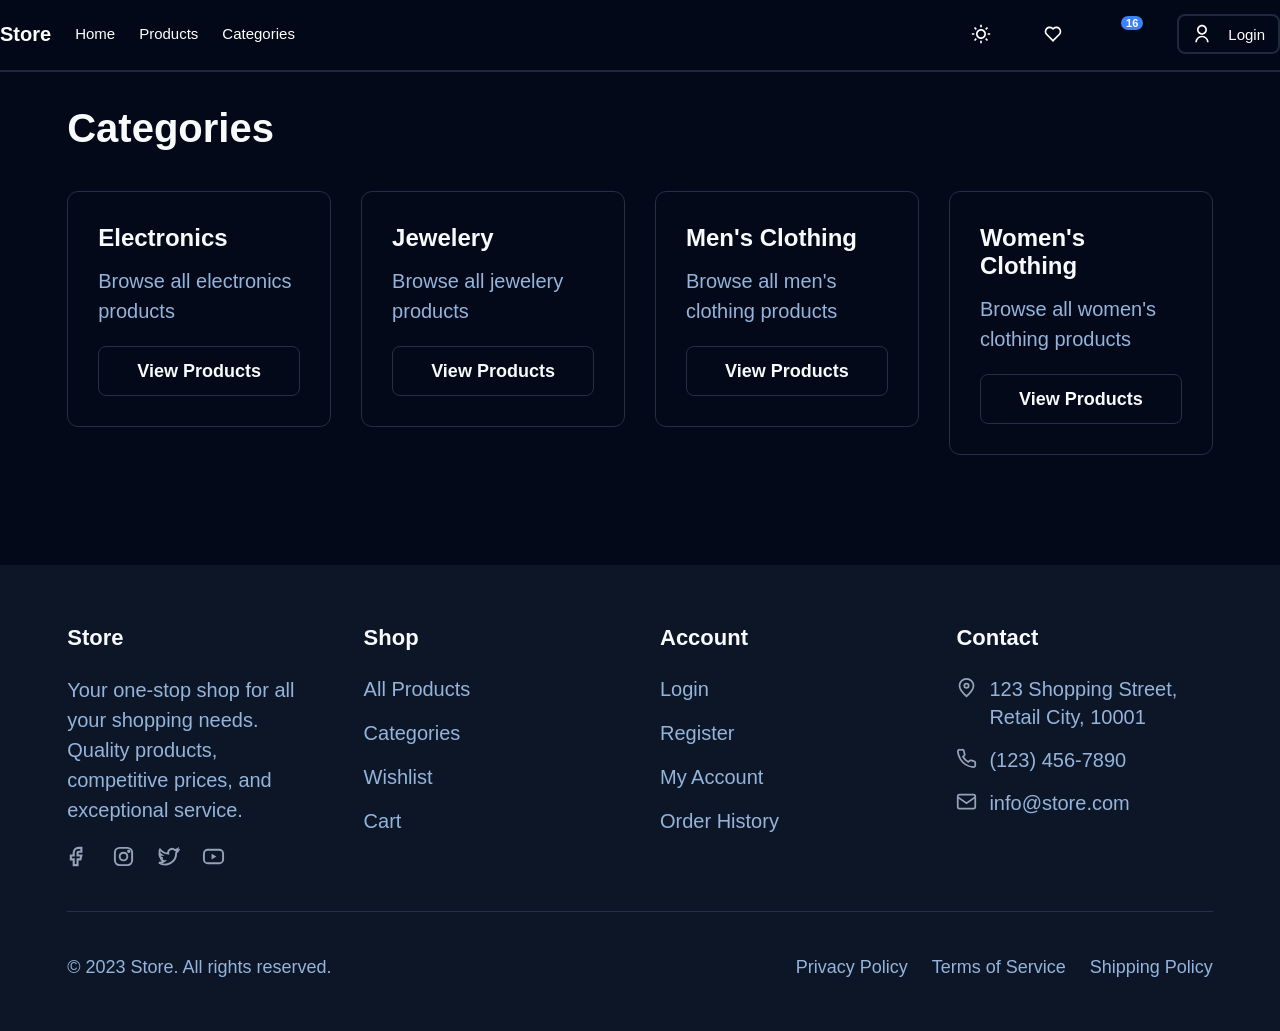
==== pages/categories.html @ f94537a6 "Yangi o'zgarishlar" ====
<!DOCTYPE html>
<html lang="en">
<head>
    <meta charset="UTF-8">
    <meta name="viewport" content="width=device-width, initial-scale=1.0">
    <title>Categories</title>
    <link rel="stylesheet" href="../css/categories.css">
</head>
<body>
     <nav>
        <div class="container1">
            <div class="nav-flex">
                <div class="nav-text">
                    <p class="store-p">Store</p>
                    <p><a href="#">Home</a></p>
                    <p><a href="./pages/index.html">Products</a></p>
                    <p><a href="#">Categories</a></p>
                </div>
                <div class="nav-icon-flex">
                    <div class="nav-icon">
                        <div class="nav-icon1 theme-wrapper" id="themeBtn">
                            <svg xmlns="http://www.w3.org/2000/svg" viewBox="0 0 24 24" width="20" fill="currentColor">
                                <path
                                    d="M12 18C8.68629 18 6 15.3137 6 12C6 8.68629 8.68629 6 12 6C15.3137 6 18 8.68629 18 12C18 15.3137 15.3137 18 12 18ZM12 16C14.2091 16 16 14.2091 16 12C16 9.79086 14.2091 8 12 8C9.79086 8 8 9.79086 8 12C8 14.2091 9.79086 16 12 16ZM11 1H13V4H11V1ZM11 20H13V23H11V20ZM3.51472 4.92893L4.92893 3.51472L7.05025 5.63604L5.63604 7.05025L3.51472 4.92893ZM16.9497 18.364L18.364 16.9497L20.4853 19.0711L19.0711 20.4853L16.9497 18.364ZM19.0711 3.51472L20.4853 4.92893L18.364 7.05025L16.9497 5.63604L19.0711 3.51472ZM5.63604 16.9497L7.05025 18.364L4.92893 20.4853L3.51472 19.0711L5.63604 16.9497ZM23 11V13H20V11H23ZM4 11V13H1V11H4Z">
                                </path>
                            </svg>
                            <div class="theme-dropdown" id="themeDropdown">
                                <div class="theme-option">Light</div>
                                <div class="theme-option">Dark</div>
                                <div class="theme-option">System</div>
                            </div>
                        </div>
                    </div>
                    <div class="nav-icon">
                        <div class="nav-icon1 wishlist-wrapper">
                            <svg xmlns="http://www.w3.org/2000/svg" width="20" viewBox="0 0 24 24" fill="currentColor">
                                <path
                                    d="M12.001 4.52853C14.35 2.42 17.98 2.49 20.2426 4.75736C22.5053 7.02472 22.583 10.637 20.4786 12.993L11.9999 21.485L3.52138 12.993C1.41705 10.637 1.49571 7.01901 3.75736 4.75736C6.02157 2.49315 9.64519 2.41687 12.001 4.52853ZM18.827 6.1701C17.3279 4.66794 14.9076 4.60701 13.337 6.01687L12.0019 7.21524L10.6661 6.01781C9.09098 4.60597 6.67506 4.66808 5.17157 6.17157C3.68183 7.66131 3.60704 10.0473 4.97993 11.6232L11.9999 18.6543L19.0201 11.6232C20.3935 10.0467 20.319 7.66525 18.827 6.1701Z">
                                </path>
                            </svg>
                            <div class="wishlist-dropdown">
                                <div class="wishlist-header">
                                    <h3>Wishlist (1)</h3>
                                </div>
                                <div class="wishlist-item">
                                    <img src="https://via.placeholder.com/50" alt="Product">
                                    <div class="item-info">
                                        <p class="item-title">Mens Casual Slim Fit</p>
                                        <p class="item-price">$15.99</p>
                                    </div>
                                </div>
                                <button class="view-wishlist-btn">View Wishlist</button>
                            </div>
                        </div>
                    </div>
                    <div class="nav-icon">
                        <div class="nav-icon1 cart-wrapper">
                            <svg xmlns="http://www.w3.org/2000/svg" width="20" viewBox="0 0 24 24" fill="currentColor">
                                <pathd="M4.00488 16V4H2.00488V2H5.00488C5.55717 2 6.00488 2.44772 6.00488
                                    3V15H18.4433L20.4433 7H8.00488V5H21.7241C22.2764 5 22.7241 5.44772 22.7241 6C22.7241
                                    6.08176 22.7141 6.16322 22.6942 6.24254L20.1942 16.2425C20.083 16.6877 19.683 17
                                    19.2241 17H5.00488C4.4526 17 4.00488 16.5523 4.00488 16ZM6.00488 23C4.90031 23
                                    4.00488 22.1046 4.00488 21C4.00488 19.8954 4.90031 19 6.00488 19C7.10945 19 8.00488
                                    19.8954 8.00488 21C8.00488 22.1046 7.10945 23 6.00488 23ZM18.0049 23C16.9003 23
                                    16.0049 22.1046 16.0049 21C16.0049 19.8954 16.9003 19 18.0049 19C19.1095 19 20.0049
                                    19.8954 20.0049 21C20.0049 22.1046 19.1095 23 18.0049 23Z">
                                    </path>
                            </svg>
                            <span class="cart-badge">16</span>
                            <div class="cart-dropdown">
                                <div class="cart-header">
                                    <h3>Cart (16)</h3>
                                </div>
                                <div class="cart-item">
                                    <img src="https://via.placeholder.com/50" alt="Product">
                                    <div class="item-info">
                                        <p class="item-title">Samsung 49-Inch CHG90 144...</p>
                                        <p class="item-price">$999.99 × 16</p>
                                    </div>
                                </div>
                                <button class="view-cart-btn">View Cart</button>
                            </div>
                        </div>
                    </div>
                    <div class="svg-login">
                        <svg xmlns="http://www.w3.org/2000/svg" width="20" viewBox="0 0 24 24" fill="currentColor">
                            <path
                                d="M4 22C4 17.5817 7.58172 14 12 14C16.4183 14 20 17.5817 20 22H18C18 18.6863 15.3137 16 12 16C8.68629 16 6 18.6863 6 22H4ZM12 13C8.685 13 6 10.315 6 7C6 3.685 8.685 1 12 1C15.315 1 18 3.685 18 7C18 10.315 15.315 13 12 13ZM12 11C14.21 11 16 9.21 16 7C16 4.79 14.21 3 12 3C9.79 3 8 4.79 8 7C8 9.21 9.79 11 12 11Z">
                            </path>
                        </svg>
                        <p>Login</p>
                    </div>
                </div>
            </div>
        </div>
    </nav>


    <section class="categories">
        <div class="categories-container">

            <h1>Categories</h1>

            <div class="categories-grid">

                <div class="category-card">
                    <h2>Electronics</h2>
                    <p>Browse all electronics products</p>
                    <a href="#">View Products</a>
                </div>

                <div class="category-card">
                    <h2>Jewelery</h2>
                    <p>Browse all jewelery products</p>
                    <a href="#">View Products</a>
                </div>

                <div class="category-card">
                    <h2>Men's Clothing</h2>
                    <p>Browse all men's clothing products</p>
                    <a href="#">View Products</a>
                </div>

                <div class="category-card">
                    <h2>Women's Clothing</h2>
                    <p>Browse all women's clothing products</p>
                    <a href="#">View Products</a>
                </div>

            </div>

        </div>
    </section>


    <footer class="footer">
    <div class="footer-container">

        <div class="footer-top">

            <div class="footer-column footer-about">
                <h3>Store</h3>
                <p>
                    Your one-stop shop for all your shopping
                    needs. Quality products, competitive
                    prices, and exceptional service.
                </p>

                <div class="social-links">
                    <a href="#" aria-label="Facebook">
                        <svg viewBox="0 0 24 24" fill="none" width="25" stroke="currentColor" stroke-width="2.2">
                            <path d="M15 3h-3a5 5 0 0 0-5 5v3H4v4h3v6h4v-6h3l1-4h-4V8a1 1 0 0 1 1-1h3z"/>
                        </svg>
                    </a>

                    <a href="#" aria-label="Instagram">
                        <svg viewBox="0 0 24 24" fill="none" width="25" stroke="currentColor" stroke-width="2">
                            <rect x="3" y="3" width="18" height="18" rx="5"/>
                            <circle cx="12" cy="12" r="4"/>
                            <circle cx="17.5" cy="6.5" r="0.8" fill="currentColor"/>
                        </svg>
                    </a>

                    <a href="#" aria-label="Twitter">
                        <svg viewBox="0 0 24 24" fill="none" width="25" stroke="currentColor" stroke-width="2">
                            <path d="M22 5.9a8 8 0 0 1-2.4.7 4.2 4.2 0 0 0 1.8-2.3 8.3 8.3 0 0 1-2.7 1 4.1 4.1 0 0 0-7 3.7 11.7 11.7 0 0 1-8.5-4.3 4.1 4.1 0 0 0 1.3 5.5 4 4 0 0 1-1.9-.5v.1a4.1 4.1 0 0 0 3.3 4 4.2 4.2 0 0 1-1.9.1 4.1 4.1 0 0 0 3.8 2.9A8.3 8.3 0 0 1 2 18.5a11.7 11.7 0 0 0 18-9.9v-.5A8.3 8.3 0 0 0 22 5.9z"/>
                        </svg>
                    </a>

                    <a href="#" aria-label="YouTube">
                        <svg viewBox="0 0 24 24" fill="none" width="25" stroke="currentColor" stroke-width="2">
                            <rect x="2" y="5" width="20" height="14" rx="4"/>
                            <path d="m10 9 5 3-5 3z" fill="currentColor" stroke="none"/>
                        </svg>
                    </a>
                </div>
            </div>

            <div class="footer-column">
                <h3>Shop</h3>
                <ul>
                    <li><a href="#">All Products</a></li>
                    <li><a href="#">Categories</a></li>
                    <li><a href="#">Wishlist</a></li>
                    <li><a href="#">Cart</a></li>
                </ul>
            </div>

            
            <div class="footer-column">
                <h3>Account</h3>
                <ul>
                    <li><a href="#">Login</a></li>
                    <li><a href="#">Register</a></li>
                    <li><a href="#">My Account</a></li>
                    <li><a href="#">Order History</a></li>
                </ul>
            </div>

            
            <div class="footer-column footer-contact">
                <h3>Contact</h3>

                <ul>
                    <li>
                        <svg viewBox="0 0 24 24" fill="none" width="25"  stroke="currentColor" stroke-width="2">
                            <path d="M20 10c0 5-8 12-8 12S4 15 4 10a8 8 0 1 1 16 0Z"/>
                            <circle cx="12" cy="10" r="2.5"/>
                        </svg>
                        <a href="#">123 Shopping Street, Retail City, 10001</a>
                    </li>

                    <li>
                        <svg viewBox="0 0 24 24" fill="none" width="25" stroke="currentColor" stroke-width="2">
                            <path d="M22 16.9v3a2 2 0 0 1-2.2 2A19.8 19.8 0 0 1 11.2 19a19.4 19.4 0 0 1-6-6A19.8 19.8 0 0 1 2.1 4.2 2 2 0 0 1 4.1 2h3a2 2 0 0 1 2 1.7c.1 1 .4 2 .7 2.9a2 2 0 0 1-.5 2.1L8 10a16 16 0 0 0 6 6l1.3-1.3a2 2 0 0 1 2.1-.5c.9.3 1.9.6 2.9.7a2 2 0 0 1 1.7 2Z"/>
                        </svg>
                        <a href="tel:+1234567890">(123) 456-7890</a>
                    </li>

                    <li>
                        <svg viewBox="0 0 24 24" fill="none" width="25" stroke="currentColor" stroke-width="2">
                            <rect x="2" y="4" width="20" height="16" rx="2"/>
                            <path d="m22 7-10 7L2 7"/>
                        </svg>
                        <a href="mailto:info@store.com">info@store.com</a>
                    </li>
                </ul>
            </div>

        </div>

        <div class="footer-bottom">
            <p class="copyright">
                © 2023 Store. All rights reserved.
            </p>

            <div class="footer-legal">
                <a href="#">Privacy Policy</a>
                <a href="#">Terms of Service</a>
                <a href="#">Shipping Policy</a>
            </div>
        </div>

    </div>
</footer>

</body>
</html>
---- css/categories.css ----
* {
  margin: 0;
  padding: 0;
  box-sizing: border-box;
}

body {
  font-family: Arial, Helvetica, sans-serif;
  background-color: #030918;
  color: #f8fafc;
}
body nav {
  background-color: #020817;
  border-bottom: 2px solid #1E293B;
}
body nav .container1 {
  max-width: 1300px;
  margin: 0 auto;
  color: #fff;
  height: 70px;
  padding: 14px 0 50px 0;
}
body nav .container1 .nav-flex {
  display: flex;
  align-items: center;
  justify-content: space-between;
}
body nav .container1 .nav-flex .nav-text {
  display: flex;
  align-items: center;
  cursor: pointer;
  gap: 1.5rem;
}
body nav .container1 .nav-flex .nav-text a {
  text-decoration: none;
  font-family: "Inter", sans-serif;
  font-size: 15px;
  color: #fff;
}
body nav .container1 .nav-flex .nav-text a:hover {
  text-decoration: underline;
}
body nav .container1 .nav-flex .nav-text .store-p {
  font-family: "Inter", sans-serif;
  font-size: 20px;
  font-weight: 700;
}
body nav .container1 .nav-flex .nav-icon-flex {
  display: flex;
  align-items: center;
  gap: 2rem;
}
body nav .container1 .nav-flex .nav-icon-flex .nav-icon1 {
  display: flex;
  align-items: center;
  padding: 10px;
  border-radius: 5px;
  cursor: pointer;
}
body nav .container1 .nav-flex .nav-icon-flex .nav-icon1:hover {
  background-color: #1E293B;
}
body nav .container1 .nav-flex .nav-icon-flex .nav-icon1.theme-wrapper {
  position: relative;
}
body nav .container1 .nav-flex .nav-icon-flex .nav-icon1.theme-wrapper .theme-dropdown {
  position: absolute;
  top: 100%;
  right: 0;
  margin-top: 15px;
  width: 140px;
  background-color: #020817;
  border: 1px solid #1E293B;
  border-radius: 12px;
  padding: 8px 0;
  box-shadow: 0 10px 25px rgba(0, 0, 0, 0.5);
  opacity: 0;
  visibility: hidden;
  transform: translateY(5px);
  transition: all 0.2s ease;
  z-index: 100;
}
body nav .container1 .nav-flex .nav-icon-flex .nav-icon1.theme-wrapper .theme-dropdown .theme-option {
  padding: 10px 20px;
  font-size: 14px;
  color: #fff;
  font-family: "Inter", sans-serif;
  transition: background-color 0.2s;
}
body nav .container1 .nav-flex .nav-icon-flex .nav-icon1.theme-wrapper .theme-dropdown .theme-option:hover {
  background-color: #1E293B;
}
body nav .container1 .nav-flex .nav-icon-flex .nav-icon1.theme-wrapper.active .theme-dropdown {
  opacity: 1;
  visibility: hidden;
  visibility: visible;
  transform: translateY(0);
}
body nav .container1 .nav-flex .nav-icon-flex .wishlist-wrapper {
  position: relative;
}
body nav .container1 .nav-flex .nav-icon-flex .wishlist-wrapper .wishlist-dropdown {
  position: absolute;
  top: 100%;
  right: -130px;
  margin-top: 15px;
  width: 300px;
  height: 150px;
  background-color: #020817;
  border: 1px solid #1E293B;
  border-radius: 12px;
  padding: 13px;
  box-shadow: 0 10px 25px rgba(0, 0, 0, 0.5);
  color: #fff;
  opacity: 0;
  visibility: hidden;
  transform: translateY(5px);
  transition: all 0.3s ease;
  z-index: 100;
}
body nav .container1 .nav-flex .nav-icon-flex .wishlist-wrapper .wishlist-dropdown .wishlist-header {
  font-size: 11px;
  font-weight: 600;
  margin-bottom: 10px;
  font-family: "Inter", sans-serif;
}
body nav .container1 .nav-flex .nav-icon-flex .wishlist-wrapper .wishlist-dropdown .wishlist-item {
  display: flex;
  align-items: center;
  gap: 15px;
  margin-bottom: 15px;
}
body nav .container1 .nav-flex .nav-icon-flex .wishlist-wrapper .wishlist-dropdown .wishlist-item img {
  width: 40px;
  height: 40px;
  object-fit: cover;
  border-radius: 8px;
}
body nav .container1 .nav-flex .nav-icon-flex .wishlist-wrapper .wishlist-dropdown .wishlist-item .item-info .item-title {
  font-size: 14px;
  font-weight: 500;
  font-family: "Inter", sans-serif;
  margin-bottom: 4px;
}
body nav .container1 .nav-flex .nav-icon-flex .wishlist-wrapper .wishlist-dropdown .wishlist-item .item-info .item-price {
  font-size: 14px;
  color: #94A3B8;
  font-family: "Inter", sans-serif;
}
body nav .container1 .nav-flex .nav-icon-flex .wishlist-wrapper .wishlist-dropdown .view-wishlist-btn {
  width: 100%;
  border: none;
  border-radius: 8px;
  padding: 12px;
  background: #2359ed;
  color: #fff;
  cursor: pointer;
  padding: 12px;
  font-size: 15px;
  font-weight: 500;
  cursor: pointer;
  font-family: "Inter", sans-serif;
  transition: background-color 0.2s;
}
body nav .container1 .nav-flex .nav-icon-flex .wishlist-wrapper .wishlist-dropdown .view-wishlist-btn:hover {
  background-color: #3B82F6;
}
body nav .container1 .nav-flex .nav-icon-flex .wishlist-wrapper:hover .wishlist-dropdown {
  opacity: 1;
  visibility: visible;
  transform: translateY(0);
}
body nav .container1 .nav-flex .nav-icon-flex .nav-icon1.cart-wrapper {
  position: relative;
  cursor: pointer;
}
body nav .container1 .nav-flex .nav-icon-flex .nav-icon1.cart-wrapper .cart-badge {
  position: absolute;
  top: 2px;
  right: 2px;
  background-color: #3B82F6;
  color: #fff;
  font-size: 11px;
  font-family: "Inter", sans-serif;
  padding: 1px 5px;
  border-radius: 10px;
  font-weight: 600;
}
body nav .container1 .nav-flex .nav-icon-flex .nav-icon1.cart-wrapper .cart-dropdown {
  position: absolute;
  top: 100%;
  right: -130px;
  margin-top: 15px;
  width: 300px;
  height: 154px;
  background-color: #020817;
  border: 1px solid #1E293B;
  border-radius: 12px;
  padding: 13px;
  box-shadow: 0 10px 25px rgba(0, 0, 0, 0.5);
  color: #fff;
  opacity: 0;
  visibility: hidden;
  transform: translateY(5px);
  transition: all 0.3s ease;
  z-index: 100;
}
body nav .container1 .nav-flex .nav-icon-flex .nav-icon1.cart-wrapper .cart-dropdown .cart-header {
  font-size: 12px;
  font-weight: 600;
  margin-bottom: 10px;
  font-family: "Inter", sans-serif;
}
body nav .container1 .nav-flex .nav-icon-flex .nav-icon1.cart-wrapper .cart-dropdown .cart-item {
  display: flex;
  align-items: center;
  gap: 15px;
  margin-bottom: 10px;
}
body nav .container1 .nav-flex .nav-icon-flex .nav-icon1.cart-wrapper .cart-dropdown .cart-item img {
  width: 50px;
  height: 50px;
  object-fit: cover;
  border-radius: 8px;
}
body nav .container1 .nav-flex .nav-icon-flex .nav-icon1.cart-wrapper .cart-dropdown .cart-item .item-info .item-title {
  font-size: 14px;
  font-weight: 500;
  font-family: "Inter", sans-serif;
  margin-bottom: 4px;
  white-space: nowrap;
  overflow: hidden;
  text-overflow: ellipsis;
  max-width: 210px;
}
body nav .container1 .nav-flex .nav-icon-flex .nav-icon1.cart-wrapper .cart-dropdown .cart-item .item-info .item-price {
  font-size: 14px;
  color: #94A3B8;
  font-family: "Inter", sans-serif;
}
body nav .container1 .nav-flex .nav-icon-flex .nav-icon1.cart-wrapper .cart-dropdown .view-cart-btn {
  width: 100%;
  border: none;
  border-radius: 8px;
  padding: 12px;
  background: #2359ed;
  color: #fff;
  cursor: pointer;
  padding: 12px;
  font-size: 15px;
  font-weight: 500;
  cursor: pointer;
  font-family: "Inter", sans-serif;
  transition: background-color 0.2s;
}
body nav .container1 .nav-flex .nav-icon-flex .nav-icon1.cart-wrapper .cart-dropdown .view-cart-btn:hover {
  background-color: #3B82F6;
}
body nav .container1 .nav-flex .nav-icon-flex .nav-icon1.cart-wrapper:hover .cart-dropdown {
  opacity: 1;
  visibility: visible;
  transform: translateY(0);
}
body nav .container1 .nav-flex .nav-icon-flex .svg-login {
  display: flex;
  align-items: center;
  gap: 1rem;
  cursor: pointer;
  border-radius: 8px;
  padding: 8px 13px;
  border: 2px solid #1E293B;
}
body nav .container1 .nav-flex .nav-icon-flex .svg-login:hover {
  background-color: #1E293B;
}
body nav .container1 .nav-flex .nav-icon-flex .svg-login p {
  font-family: "Inter", sans-serif;
  font-size: 15px;
  color: #fff;
}
body .categories {
  width: 100%;
  padding: 34px 0 110px;
}
body .categories .categories-container {
  width: 89.5%;
  max-width: 1710px;
  margin: 0 auto;
}
body .categories .categories-container h1 {
  color: #f8fafc;
  font-size: 40px;
  font-weight: 700;
  margin-bottom: 40px;
}
body .categories .categories-container .categories-grid {
  display: grid;
  grid-template-columns: repeat(4, minmax(0, 1fr));
  gap: 30px;
  align-items: start;
}
body .categories .categories-container .categories-grid .category-card {
  width: 100%;
  min-width: 0;
  padding: 32px 30px 30px;
  border: 1px solid #253044;
  border-radius: 11px;
  background-color: #030918;
  transition: border-color 0.3s ease, transform 0.3s ease;
}
body .categories .categories-container .categories-grid .category-card:hover {
  border-color: #3b82f6;
  transform: translateY(-4px);
}
body .categories .categories-container .categories-grid .category-card h2 {
  color: #f8fafc;
  font-size: 24px;
  font-weight: 700;
  margin-bottom: 14px;
}
body .categories .categories-container .categories-grid .category-card p {
  color: #94b4dc;
  font-size: 20px;
  line-height: 1.5;
  margin-bottom: 20px;
}
body .categories .categories-container .categories-grid .category-card a {
  width: 100%;
  min-height: 50px;
  display: flex;
  align-items: center;
  justify-content: center;
  border: 1px solid #253044;
  border-radius: 8px;
  color: #f8fafc;
  font-size: 18px;
  font-weight: 600;
  text-decoration: none;
  transition: 0.3s ease;
}
body .categories .categories-container .categories-grid .category-card a:hover {
  background-color: #1e293b;
  border-color: #3b82f6;
}
body {
  /* TABLET */
}
@media (max-width: 1100px) {
  body .categories .categories-container .categories-grid {
    grid-template-columns: repeat(2, minmax(0, 1fr));
    gap: 25px;
  }
}
body {
  /* MOBILE */
}
@media (max-width: 600px) {
  body .categories {
    padding: 30px 0 60px;
  }
  body .categories .categories-container {
    width: 90%;
  }
  body .categories .categories-container h1 {
    font-size: 30px;
    margin-bottom: 28px;
  }
  body .categories .categories-container .categories-grid {
    grid-template-columns: 1fr;
    gap: 20px;
  }
  body .categories .categories-container .categories-grid .category-card {
    padding: 25px 22px;
  }
  body .categories .categories-container .categories-grid .category-card h2 {
    font-size: 21px;
  }
  body .categories .categories-container .categories-grid .category-card p {
    font-size: 17px;
  }
  body .categories .categories-container .categories-grid .category-card a {
    font-size: 16px;
  }
}
body .footer {
  width: 100%;
  background-color: #0d1627;
  color: #94a3b8;
  padding: 60px 0 50px;
}
body .footer .footer-container {
  width: 89.5%;
  max-width: 1710px;
  margin: 0 auto;
}
body .footer .footer-container .footer-top {
  display: grid;
  grid-template-columns: repeat(4, minmax(0, 1fr));
  gap: 40px;
  padding-bottom: 43px;
  border-bottom: 1px solid #253044;
}
body .footer .footer-container .footer-top .footer-column {
  min-width: 0;
}
body .footer .footer-container .footer-top .footer-column h3 {
  color: #f8fafc;
  font-size: 22px;
  font-weight: 700;
  margin-bottom: 24px;
}
body .footer .footer-container .footer-top .footer-column p {
  color: #94b4dc;
  font-size: 20px;
  line-height: 1.5;
  margin-bottom: 20px;
}
body .footer .footer-container .footer-top .footer-column ul {
  list-style: none;
  display: flex;
  flex-direction: column;
  gap: 16px;
  padding: 0;
  margin: 0;
}
body .footer .footer-container .footer-top .footer-column ul li {
  display: flex;
  align-items: flex-start;
  gap: 12px;
  font-size: 20px;
  line-height: 1.4;
}
body .footer .footer-container .footer-top .footer-column ul li a {
  color: #94b4dc;
  text-decoration: none;
  transition: color 0.2s ease;
}
body .footer .footer-container .footer-top .footer-column ul li a:hover {
  color: #ffffff;
}
body .footer .footer-container .footer-top .footer-column .social-links {
  display: flex;
  align-items: center;
  gap: 22px;
}
body .footer .footer-container .footer-top .footer-column .social-links a {
  display: flex;
  align-items: center;
  justify-content: center;
  color: #94a3b8;
  transition: color 0.2s ease;
}
body .footer .footer-container .footer-top .footer-column .social-links a svg {
  width: 23px;
  height: 23px;
}
body .footer .footer-container .footer-top .footer-column .social-links a:hover {
  color: #ffffff;
}
body .footer .footer-container .footer-top .footer-about p {
  max-width: 360px;
}
body .footer .footer-container .footer-top .footer-contact ul {
  gap: 15px;
}
body .footer .footer-container .footer-top .footer-contact ul li svg {
  width: 21px;
  height: 21px;
  flex-shrink: 0;
  color: #94a3b8;
  margin-top: 2px;
}
body .footer .footer-container .footer-top .footer-contact ul li a {
  overflow-wrap: anywhere;
}
body .footer .footer-container .footer-bottom {
  display: flex;
  align-items: center;
  justify-content: space-between;
  gap: 25px;
  padding-top: 42px;
}
body .footer .footer-container .footer-bottom .copyright {
  color: #94b4dc;
  font-size: 18px;
  line-height: 1.5;
  margin: 0;
}
body .footer .footer-container .footer-bottom .footer-legal {
  display: flex;
  align-items: center;
  gap: 24px;
}
body .footer .footer-container .footer-bottom .footer-legal a {
  color: #94b4dc;
  font-size: 18px;
  text-decoration: none;
  white-space: nowrap;
  transition: color 0.2s ease;
}
body .footer .footer-container .footer-bottom .footer-legal a:hover {
  color: #ffffff;
}
body {
  /* TABLET */
}
@media (max-width: 992px) {
  body .footer .footer-container {
    width: 90%;
  }
  body .footer .footer-container .footer-top {
    grid-template-columns: repeat(2, minmax(0, 1fr));
    gap: 40px 30px;
  }
  body .footer .footer-container .footer-bottom {
    flex-direction: column;
    align-items: flex-start;
    gap: 20px;
  }
}
body {
  /* MOBILE */
}
@media (max-width: 576px) {
  body .footer {
    padding: 40px 0 30px;
  }
  body .footer .footer-container {
    width: 90%;
  }
  body .footer .footer-container .footer-top {
    grid-template-columns: 1fr;
    gap: 35px;
    padding-bottom: 30px;
  }
  body .footer .footer-container .footer-top .footer-column h3 {
    font-size: 20px;
    margin-bottom: 16px;
  }
  body .footer .footer-container .footer-top .footer-column p {
    font-size: 16px;
    margin-bottom: 18px;
  }
  body .footer .footer-container .footer-top .footer-column ul {
    gap: 13px;
  }
  body .footer .footer-container .footer-top .footer-column ul li {
    font-size: 16px;
  }
  body .footer .footer-container .footer-top .footer-column .social-links {
    gap: 20px;
  }
  body .footer .footer-container .footer-top .footer-contact ul li {
    font-size: 15px;
  }
  body .footer .footer-container .footer-top .footer-contact ul li svg {
    width: 19px;
    height: 19px;
  }
  body .footer .footer-container .footer-bottom {
    padding-top: 25px;
  }
  body .footer .footer-container .footer-bottom .copyright {
    font-size: 14px;
  }
  body .footer .footer-container .footer-bottom .footer-legal {
    flex-direction: column;
    align-items: flex-start;
    gap: 13px;
  }
  body .footer .footer-container .footer-bottom .footer-legal a {
    font-size: 14px;
  }
}
body {
  /* TABLET */
}
@media (max-width: 1000px) {
  body .footer {
    padding: 45px 0 35px;
  }
  body .footer .footer-container {
    width: 90%;
  }
  body .footer .footer-container .footer-top {
    grid-template-columns: repeat(2, minmax(0, 1fr));
    gap: 35px;
  }
  body .footer .footer-container .footer-bottom {
    align-items: flex-start;
    flex-direction: column;
    gap: 22px;
  }
  body .footer .footer-container .footer-bottom .footer-legal {
    flex-wrap: wrap;
    gap: 18px;
  }
}
body {
  /* MOBILE */
}
@media (max-width: 600px) {
  body .footer {
    padding: 35px 0 25px;
  }
  body .footer .footer-container {
    width: 90%;
  }
  body .footer .footer-container .footer-top {
    grid-template-columns: 1fr;
    gap: 30px;
    padding-bottom: 30px;
  }
  body .footer .footer-container .footer-top .footer-column h3 {
    font-size: 20px;
    margin-bottom: 15px;
  }
  body .footer .footer-container .footer-top .footer-column p {
    font-size: 16px;
  }
  body .footer .footer-container .footer-top .footer-column ul {
    gap: 12px;
  }
  body .footer .footer-container .footer-top .footer-column ul li {
    font-size: 16px;
  }
  body .footer .footer-container .footer-top .footer-column .social-links {
    gap: 18px;
  }
  body .footer .footer-container .footer-bottom {
    padding-top: 25px;
    gap: 18px;
  }
  body .footer .footer-container .footer-bottom .copyright {
    font-size: 14px;
  }
  body .footer .footer-container .footer-bottom .footer-legal {
    gap: 12px 18px;
  }
  body .footer .footer-container .footer-bottom .footer-legal a {
    font-size: 14px;
    white-space: normal;
  }
}

/*# sourceMappingURL=categories.css.map */
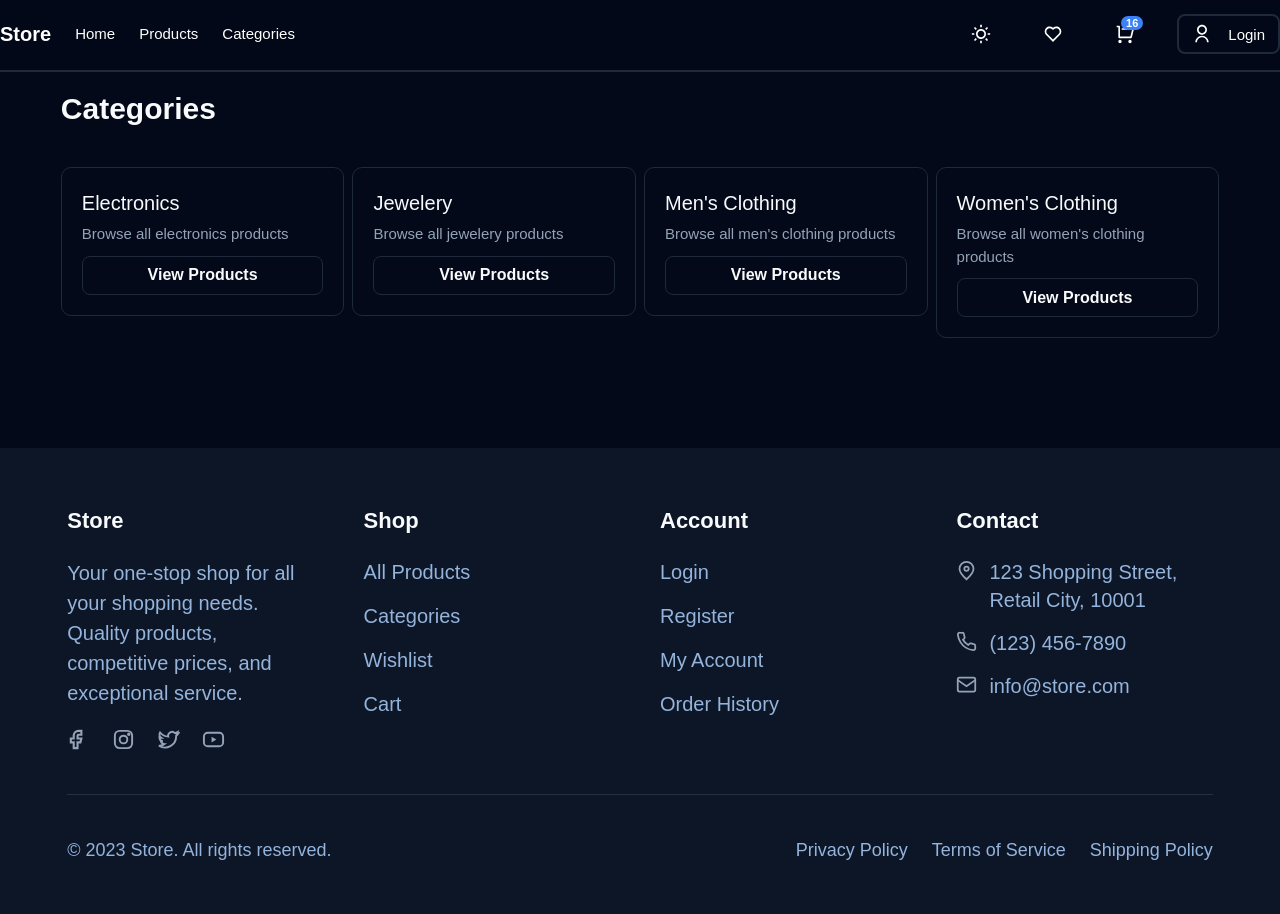
==== commit 3d712390: "ikkinch commit." ====
--- a/pages/categories.html
+++ b/pages/categories.html
@@ -13,7 +13,7 @@
                 <div class="nav-text">
                     <p class="store-p">Store</p>
                     <p><a href="#">Home</a></p>
-                    <p><a href="./pages/index.html">Products</a></p>
+                    <p><a href="../index.html">Products</a></p>
                     <p><a href="#">Categories</a></p>
                 </div>
                 <div class="nav-icon-flex">
@@ -55,16 +55,10 @@
                     </div>
                     <div class="nav-icon">
                         <div class="nav-icon1 cart-wrapper">
-                            <svg xmlns="http://www.w3.org/2000/svg" width="20" viewBox="0 0 24 24" fill="currentColor">
-                                <pathd="M4.00488 16V4H2.00488V2H5.00488C5.55717 2 6.00488 2.44772 6.00488
-                                    3V15H18.4433L20.4433 7H8.00488V5H21.7241C22.2764 5 22.7241 5.44772 22.7241 6C22.7241
-                                    6.08176 22.7141 6.16322 22.6942 6.24254L20.1942 16.2425C20.083 16.6877 19.683 17
-                                    19.2241 17H5.00488C4.4526 17 4.00488 16.5523 4.00488 16ZM6.00488 23C4.90031 23
-                                    4.00488 22.1046 4.00488 21C4.00488 19.8954 4.90031 19 6.00488 19C7.10945 19 8.00488
-                                    19.8954 8.00488 21C8.00488 22.1046 7.10945 23 6.00488 23ZM18.0049 23C16.9003 23
-                                    16.0049 22.1046 16.0049 21C16.0049 19.8954 16.9003 19 18.0049 19C19.1095 19 20.0049
-                                    19.8954 20.0049 21C20.0049 22.1046 19.1095 23 18.0049 23Z">
-                                    </path>
+                           <svg xmlns="http://www.w3.org/2000/svg" width="20" viewBox="0 0 24 24" fill="currentColor">
+                                <path
+                                    d="M4.00488 16V4H2.00488V2H5.00488C5.55717 2 6.00488 2.44772 6.00488 3V15H18.4433L20.4433 7H8.00488V5H21.7241C22.2764 5 22.7241 5.44772 22.7241 6C22.7241 6.08176 22.7141 6.16322 22.6942 6.24254L20.1942 16.2425C20.083 16.6877 19.683 17 19.2241 17H5.00488C4.4526 17 4.00488 16.5523 4.00488 16ZM6.00488 23C4.90031 23 4.00488 22.1046 4.00488 21C4.00488 19.8954 4.90031 19 6.00488 19C7.10945 19 8.00488 19.8954 8.00488 21C8.00488 22.1046 7.10945 23 6.00488 23ZM18.0049 23C16.9003 23 16.0049 22.1046 16.0049 21C16.0049 19.8954 16.9003 19 18.0049 19C19.1095 19 20.0049 19.8954 20.0049 21C20.0049 22.1046 19.1095 23 18.0049 23Z">
+                                </path>
                             </svg>
                             <span class="cart-badge">16</span>
                             <div class="cart-dropdown">
--- a/css/categories.css
+++ b/css/categories.css
@@ -280,67 +280,67 @@
 }
 body .categories {
   width: 100%;
-  padding: 34px 0 110px;
+  padding: 19px 0 110px;
 }
 body .categories .categories-container {
-  width: 89.5%;
-  max-width: 1710px;
+  width: 90.5%;
+  max-width: 1810px;
   margin: 0 auto;
 }
 body .categories .categories-container h1 {
+  margin: 0 0 40px;
   color: #f8fafc;
-  font-size: 40px;
+  font-size: 30px;
   font-weight: 700;
-  margin-bottom: 40px;
+  line-height: 1.2;
 }
 body .categories .categories-container .categories-grid {
   display: grid;
   grid-template-columns: repeat(4, minmax(0, 1fr));
-  gap: 30px;
+  gap: 8px;
   align-items: start;
 }
 body .categories .categories-container .categories-grid .category-card {
+  box-sizing: border-box;
   width: 100%;
   min-width: 0;
-  padding: 32px 30px 30px;
-  border: 1px solid #253044;
-  border-radius: 11px;
+  padding: 20px;
+  border: 1px solid #1e293b;
+  border-radius: 10px;
   background-color: #030918;
-  transition: border-color 0.3s ease, transform 0.3s ease;
-}
-body .categories .categories-container .categories-grid .category-card:hover {
-  border-color: #3b82f6;
-  transform: translateY(-4px);
 }
 body .categories .categories-container .categories-grid .category-card h2 {
+  margin: 0 0 5px;
   color: #f8fafc;
-  font-size: 24px;
-  font-weight: 700;
-  margin-bottom: 14px;
+  font-size: 20px;
+  font-weight: 500;
+  line-height: 1.5;
 }
 body .categories .categories-container .categories-grid .category-card p {
-  color: #94b4dc;
-  font-size: 20px;
+  margin: 0 0 10px;
+  color: #94a3b8;
+  font-size: 15px;
   line-height: 1.5;
-  margin-bottom: 20px;
 }
 body .categories .categories-container .categories-grid .category-card a {
+  box-sizing: border-box;
   width: 100%;
-  min-height: 50px;
+  height: 39px;
   display: flex;
   align-items: center;
   justify-content: center;
-  border: 1px solid #253044;
+  border: 1px solid #1e293b;
   border-radius: 8px;
+  background-color: transparent;
   color: #f8fafc;
-  font-size: 18px;
+  font-family: inherit;
+  font-size: 14 px;
   font-weight: 600;
   text-decoration: none;
-  transition: 0.3s ease;
+  transition: background-color 0.2s ease;
 }
 body .categories .categories-container .categories-grid .category-card a:hover {
   background-color: #1e293b;
-  border-color: #3b82f6;
 }
 body {
   /* TABLET */
@@ -370,16 +370,13 @@
     gap: 20px;
   }
   body .categories .categories-container .categories-grid .category-card {
-    padding: 25px 22px;
+    padding: 24px 22px;
   }
   body .categories .categories-container .categories-grid .category-card h2 {
-    font-size: 21px;
+    font-size: 22px;
   }
   body .categories .categories-container .categories-grid .category-card p {
-    font-size: 17px;
-  }
-  body .categories .categories-container .categories-grid .category-card a {
-    font-size: 16px;
+    font-size: 18px;
   }
 }
 body .footer {
